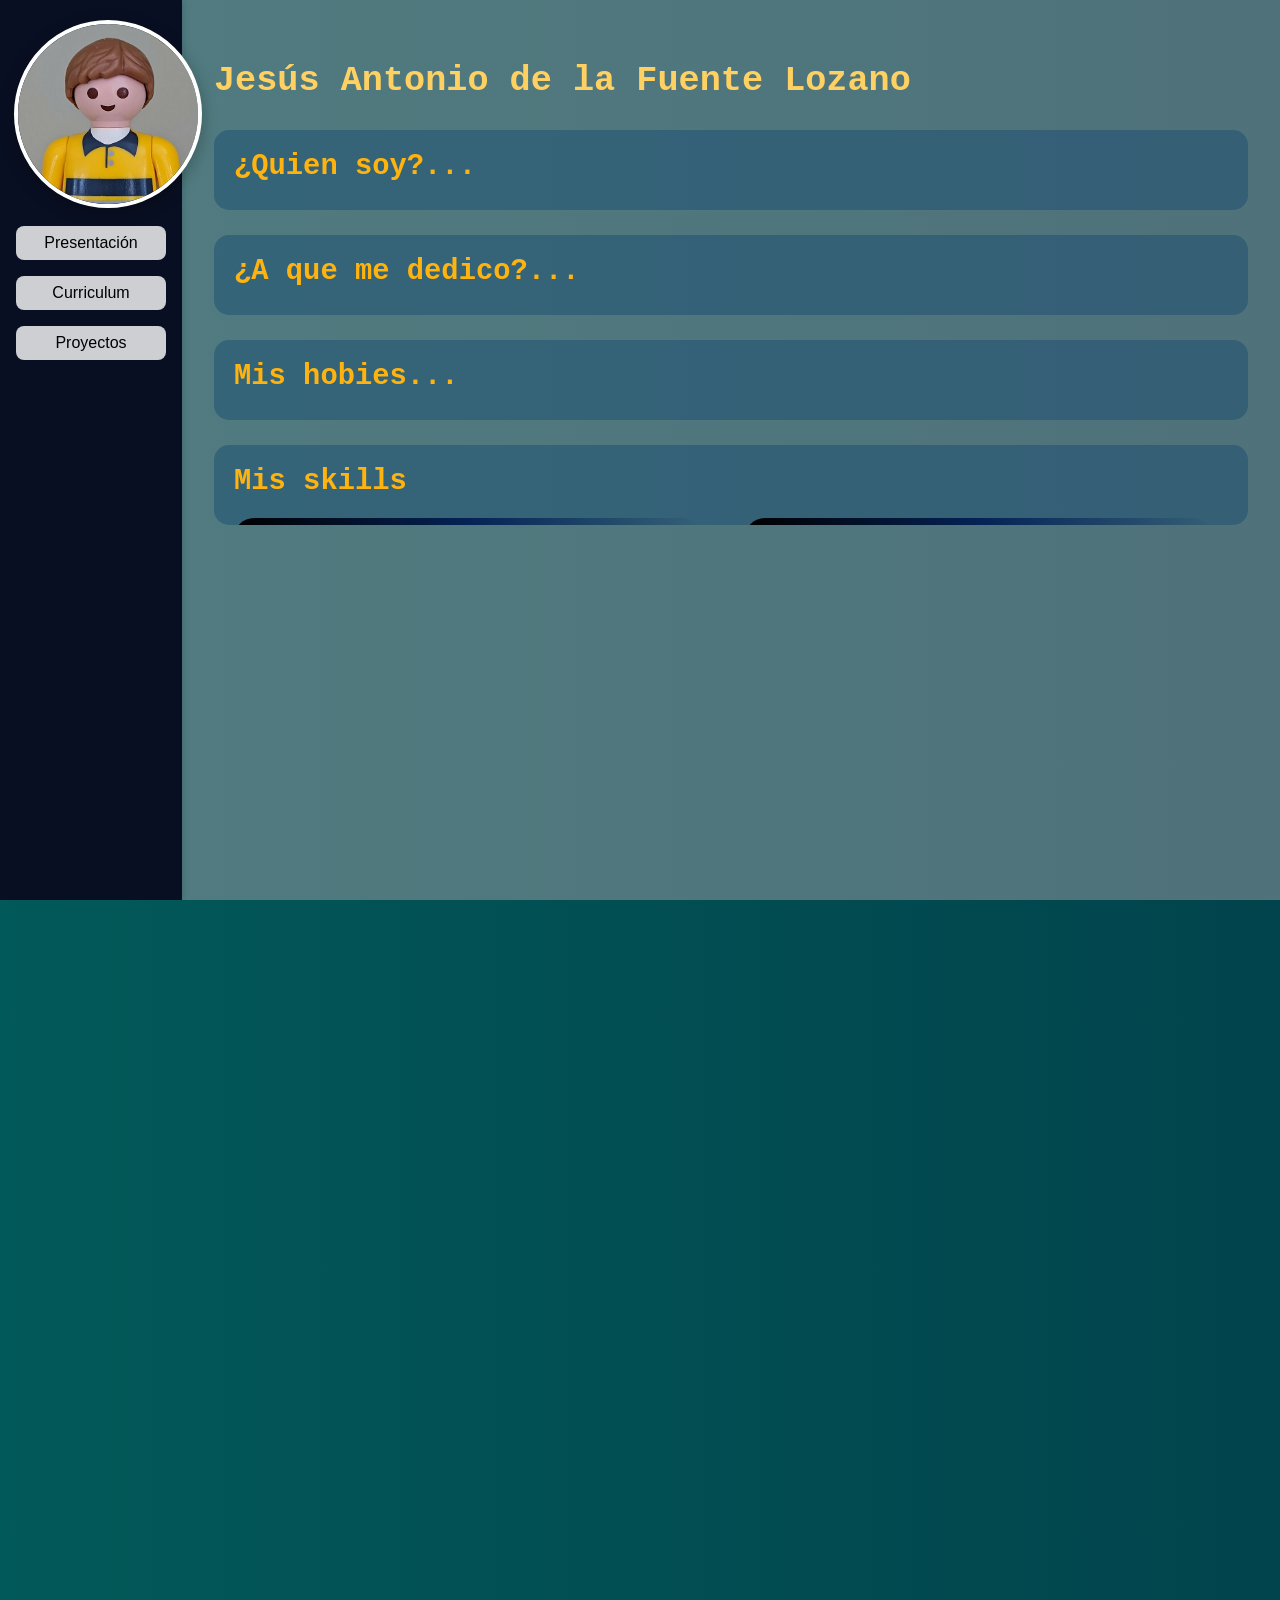
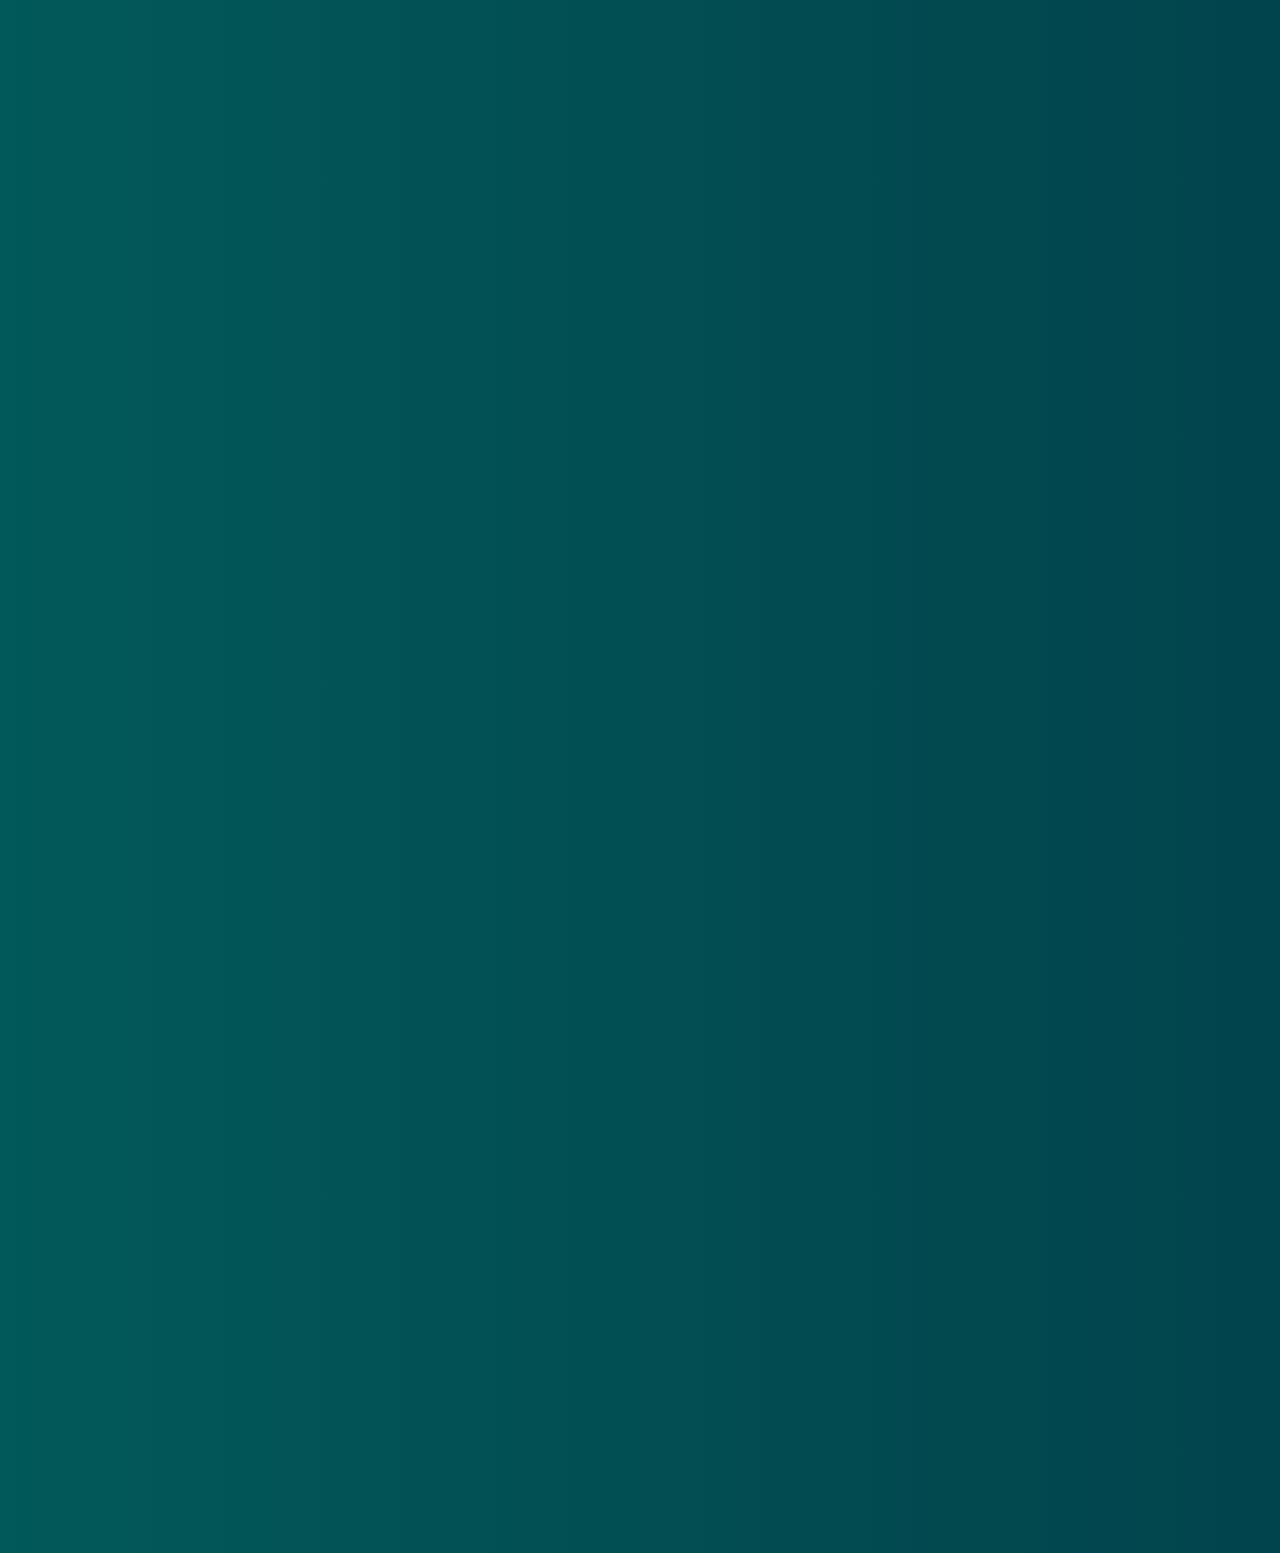
==== index.html @ d18a1d47 "Add files via upload" ====
<!DOCTYPE html>
<html lang="es">
<head>
  <meta charset="UTF-8" />
  <meta name="viewport" content="width=device-width, initial-scale=1.0"/>
  <title>Selección de vistas</title>
  <link rel="stylesheet" href="style.css" />
</head>

<body>
  <script src="functinality.js" defer></script>
  <div class="layout">

    <nav class="menu">
      <img class="photo" src="resources/playmobil.png" alt="">
      <div class="button-container">
        <button onclick="mostrarVista('vista1')">Presentación</button>
        <button onclick="mostrarVista('vista2')">Curriculum</button>
        <button onclick="mostrarVista('vista3')">Proyectos</button>
      </div>
    </nav>

    <div class="contenido">
      <div id="vista1" class="vista activa">
        <h2 class="title">Jesús Antonio de la Fuente Lozano</h2> 
        <div class="intern-1">
          <div class="intern-2">
            <h3>¿Quien soy?...</h3>
            <p>Mi nombre es <b class="enfasy-1">Jesús Antonio de la Fuente Lozano</b>, 
              un joven emprendedor que no deja de innovar, siempre creciendo en formacion y 
              empapado en proyectos. Me gusta mucho trabajar en equipo priorizando la unidad y 
              la ayuda mutua. <br><br>
              <b class="enfasy-1">Soy muy proactivo y energico</b>, 
              siempre busco algo que hacer ya me que gusta sentirme realizado. 
            </p>
            <img src="resources/nosignal.gif" alt="gif-1">
          </div>
          <div class="intern-2">
            <h3>¿A que me dedico?...</h3>
            <p>Actualmente ando en busqueda activa de empleo e <b class="enfasy-1">invirtiendo 
              en mi formación</b>, buscando todo tipo de proyectos. <br><br>
              Mientras tanto, ocupo mi tiempo libre realizando proyectos utiles para mi vida, 
              que me ayuden a <b class="enfasy-1">seguir adelante con precision</b> y asi 
              poder aprender mas de estos dia tras dia aplicando soluciones reales, tecnicas y 
              profesionales.</p>
              <img src="resources/nosignal.gif" alt="gif-1">
          </div>
          <div class="intern-2">
            <h3>Mis hobies...</h3>
            <p>Me gusta mucho la impresion 3D, no solo por el diseño, si no por la maquina en si.
              me gusta mucho la personalizacion de maquinas CNC y planeo hacerd una en un futuro. <br><br>
              Soy bateria, aprendí de forma autodidacta, por puro interes. Actualmente soy productor
              de musica electronica junto con otros amigos, deseosos de salir a un escenario</p>
            <img src="resources/nosignal.gif" alt="gif-1">
          </div>
          <section class="intern-skill">
            <h3>Mis skills</h3>
            <ul class="skills-list">
              <li class="skill">
                <img src="resources//Python-logo.svg" alt="Python">
                <progress class="skill-bar" value="50" max="100"></progress>
                <span>Apps internas y modulos</span>
              </li>
              <li class="skill">
                <img src="resources//C.svg" alt="C">
                <progress class="skill-bar" value="20" max="100"></progress>
                <span>Firmware y librerias</span>
              </li>
              <li class="skill">
                  <img src="resources//java.webp" alt="C">
                  <progress class="skill-bar" value="20" max="100"></progress>
                  <span>Apps de movil</span>
              </li>
              <li class="skill">
                  <svg width="80" height="80" viewBox="0 0 80 80" xmlns="http://www.w3.org/2000/svg">
                    <text x="40" y="24" text-anchor="middle" font-size="16" font-family="monospace" fill="#e44d26">HTML</text>
                    <text x="40" y="44" text-anchor="middle" font-size="16" font-family="monospace" fill="#1572b6">CSS</text>
                    <text x="40" y="64" text-anchor="middle" font-size="16" font-family="monospace" fill="#f7df1e">JS</text>
                  </svg>
                  <progress class="skill-bar" value="20" max="100"></progress>
                  <span>Mi web y Curriculum</span>
                  
              </li>
            </ul>
          </section>
        </div>
      </div>

      <div id="vista2" class="vista">
        <h2>Curriculum</h2>
        <iframe class="resume-frame" src="resume.html" width="100%" height="500px"></iframe>
      </div>

      <div id="vista3" class="vista">
        <h2>Proyectos</h2>
        <p>Si te apetece, puedes darte una vuelta por mis proyectos... hay de todo.</p>
        <section class="proyects-layout">
          <a href="http://www.google.com" class="proyect">
            <img src="resources/nosignal.gif" alt="">
            <h4>Proyecto 1</h4>
          </a>
          <a href="http://www.google.com" class="proyect">
            <img src="resources/nosignal.gif" alt="">
            <h4>Proyecto 2</h4>
          </a>
          <a href="http://www.google.com" class="proyect">
            <img src="resources/nosignal.gif" alt="">
            <h4>Proyecto 3</h4>
          </a>
          <a href="http://www.google.com" class="proyect">
            <img src="resources/nosignal.gif" alt="">
            <h4>Proyecto 3</h4>
          </a>
        </section>
      </div>
    </div>
  </div>
</body>
</html>
---- style.css ----
/* body and letter styles and some animations */

body {
    margin: 0;
    font-family: monospace;
    background: linear-gradient(270deg, #011526, #012E40, #025959);
    background-size: 400% 400%;
    animation: fondoAnimado 50s ease infinite;
    overflow: hidden;
    height: 100vh;
}

@keyframes fondoAnimado {
    0% { background-position: 0% 50%; }
    50% { background-position: 100% 50%; }
    100% { background-position: 0% 50%; }
}

h1 {
  font-size: 2.6rem;
  color: #FCB91C;
}

h2 {
  font-size: 2.2rem;
  color: #ffd062;
}

h3 {
  font-size: 1.8rem;
  color: rgb(255, 179, 15);
}

p {
  font-size: 1.3rem;
  color: rgb(255, 234, 175);
}

span{
  font-size: 1.3rem;
  color: rgb(255, 234, 175);
}

.enfasy-1 {
  color: rgb(255, 125, 18);
}

.intern-2:hover{
  max-height: 500px;
  background-color: #01396b;
}

.intern-2 h3{
  grid-column: 1;
  grid-row: 1;
  margin-top: unset;
}

.intern-2 p{
  grid-column: 1;
  grid-row: 2/5;
  overflow: hidden;
}

.intern-skill h3{
  margin-top: unset;
  margin-bottom: 20px;
}

/* Layout and menu style */

.layout {
    display: flex;
    overflow: hidden;
    max-height: 100vh;
    height: 100vh;
    max-width: 100vw;
    width: 100vw;
}

.menu {
    max-width: 200px;
    background-color: #090f22;
    padding: 1rem;
    box-shadow: 2px 0 5px rgba(0,0,0,0.1);
    display: flex;
    flex-direction: column;
    
    position: relative;
}

.button-container {
  width: 150;
  gap: 1rem;
  display: flex;
  flex-direction: column;
  align-items: center;
  margin-top: 210px;
  padding: 0;
}

.photo {
    width: 180px;
    height: 180px;
    object-fit: cover;
    border-radius: 50%;
    position: absolute;
    top: 20px;         
    right: -20px;    
    box-shadow: 0 4px 16px #0004;
    border: 4px solid #fff;
    background: #fff;
    z-index: 2;
}

.menu button {
  padding: 0.5rem;
  font-size: 1rem;
  width: 150px;
  cursor: pointer;
  border: none;
  border-radius: 8px;
  background-color: #ffffffcc;
  transition: background-color 0.3s ease, color 0.3s ease;
}

.menu button:hover {
  background-color: #ffc46a;
  color: #412011;
}

/* Content and view styles */

.contenido {
  flex-grow: 1;
  padding: 2rem;
  background-color: rgba(158, 160, 168, 0.5);
  min-width: none;
  height: 100%;
  width: 100vh;
  box-sizing: border-box;
  overflow: hide;
  overflow-x: hidden;
}

/*view styles and animations */

.vista {
  opacity: 0;
  transform: translateY(2000px);
  transition: opacity 0.1s ease, transform 0.8s ease;
  position: absolute;
  width: 100%;
  pointer-events: none;
}

.vista.activa {
  opacity: 1;
  transform: translateY(0);
  position: relative;
  pointer-events: auto;
}

/* framse, cards and animatic sections */

iframe{
  background-color: #ffffff;
  border-radius: 15px;
  border-style: none;
}

.intern-1 {
  display: flex;
  padding-right: 20px;
  flex-direction: column;
  width: 100%;
  height: 100%;
}

.intern-2 {
  display: grid;
  grid-template-columns: repeat(2, 1fr);
  grid-template-rows: repeat(4, 1fr);
  gap: 20px;

  margin-right: 0;
  margin-bottom: 25px;
  min-width: 10px;
  max-height: 80px;
  width: 100%;
  box-sizing: border-box;

  text-align: justify;

  background-color: #013a6b56;
  padding: 20px 25px 20px 20px;
  border: 2px;
  border-radius: 15px;

  transition: background-color 0.7s ease,
              max-height 0.4s ease;

  overflow: hidden;
  cursor:grab;
}

.intern-2 img{
  max-width: 500px;
  height: auto;
  margin-left: 20px;
  margin-bottom: 20px;
  border-image-slice: 1;

  grid-column: 2;
  grid-row: 2;

  overflow: hidden;

  opacity: 0;
  transition: opacity 0.2s ease; 
  transition-delay: 0s;
}

.intern-2:hover img {
  opacity: 1;
  transition: opacity 1s ease; 
  transition-delay: 0.15s; 
}

.intern-skill {
  display:flex;
  flex-direction: column;
  margin-right: 25px;
  margin-bottom: 25px;
  min-width: 250px;
  max-height: 80px;
  width: 100%;
  box-sizing: border-box;

  text-align: justify;

  background-color: #013a6b56;
  padding: 20px 25px 20px 20px;
  border: 2px;
  border-radius: 15px;

  transition: background-color 0.7s ease,
              max-height 0.4s ease;

  overflow: hidden;
  cursor:grab;
}

.intern-skill:hover{
  max-height: 500px;
  background-color: #01396b;
  overflow: hidden;
}

.skills-list {
  list-style: none;
  padding: 0;
  margin: 0;
  columns: 2;
  column-gap: 2rem;
}

@media (max-width: 1200px) {
  .skills-list {
    columns: 1;
  }
}

.skill{
  margin: 0 10px 10px 0;
  padding: 10px;
  border-radius: 20px;
  display: flex;
  box-sizing: border-box;
  overflow: hidden;
  align-items: center;
  text-align: justify;
  background: linear-gradient(270deg, #00000000, #001d52ea, #000000);
}

.skill img{
  width: 80px;
  height: 80px;
}

.skill span{
  margin-left: 15px;
  margin-right: 15px;
  margin-top: 0;
  margin-bottom: 0;
  max-height: 20px;
  font-size: 1.3rem;
}

.skill-bar {
  width: 50%;
  height: 16px;
  border-radius: 8px;
  background-color: #eee;
  appearance: none;
  -webkit-appearance: none;
  margin-left: 10px;
}

/*only for chrome, safary y edge*/
.skill-bar.low::-webkit-progress-value { background: rgb(255, 125, 18); }
.skill-bar.medium::-webkit-progress-value { background: seagreen; }
.skill-bar.high::-webkit-progress-value { background: rgb(43, 45, 187); }

/*only for firefox*/
.skill-bar.low::-moz-progress-bar { background: rgb(255, 125, 18); }
.skill-bar.medium::-moz-progress-bar { background: seagreen; }
.skill-bar.high::-moz-progress-bar { background: rgb(43, 45, 187); }

/* Proyect view and proyect boxes */

.proyects-layout {
  display: grid;
  width: auto;
  grid-template-columns: repeat(auto-fit, minmax(300px, 1fr));
  grid-template-rows:max-content;
  gap: 20px;
  justify-items: center;
  align-items: center;
}

.proyect{
  width: 300px;
  height: 400px;
  display: flex;
  flex-direction: column;
  align-items: center;
  justify-content: flex-start;
  background-color: #ffc997;;
  box-sizing: border-box;
  border-radius: 5px 20px 20px 20px;
  border-color: #eee;
  overflow: hidden;
}

.proyect img{
  width: 300px;
  height: 250px;
  margin-top: 0;
  border-bottom: #eee solid 4px;
  align-self: self-start;
  object-fit:cover; /* La imagen se centra y no se deforma */
  display: block;
}
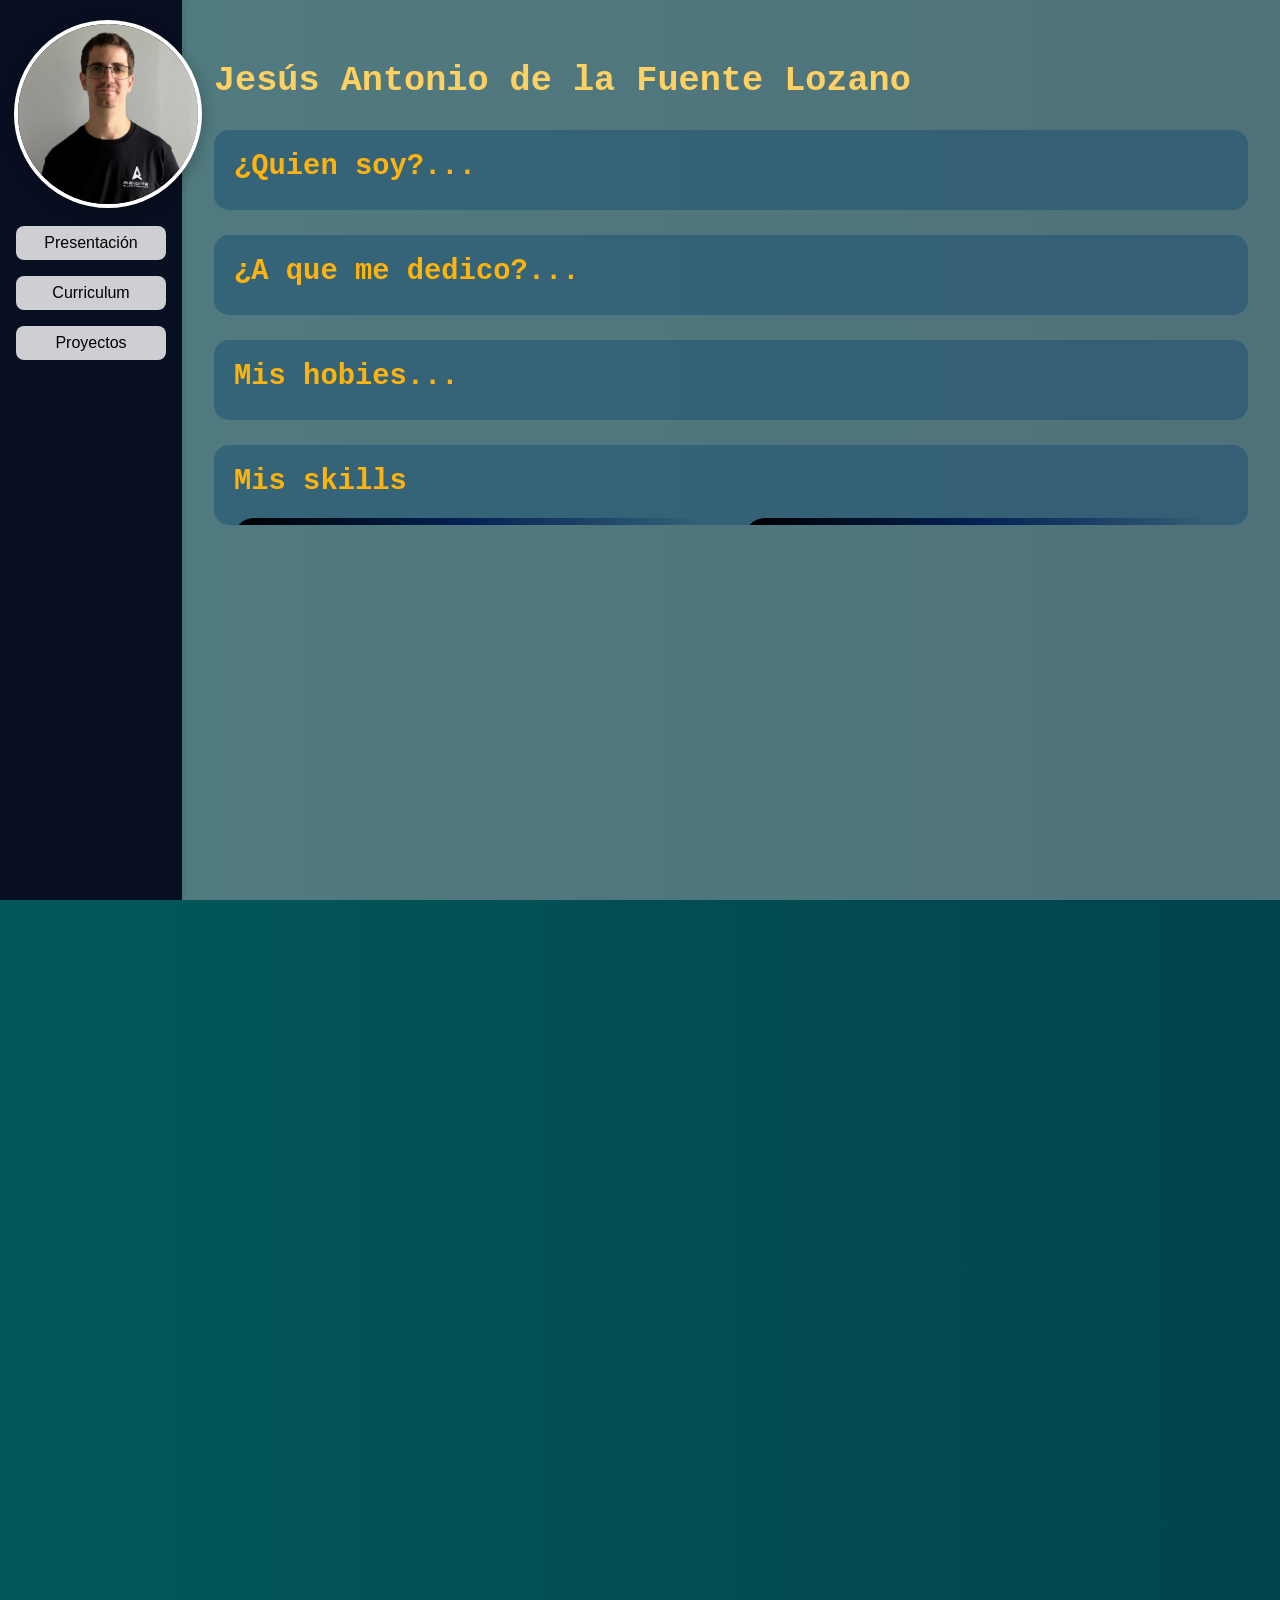
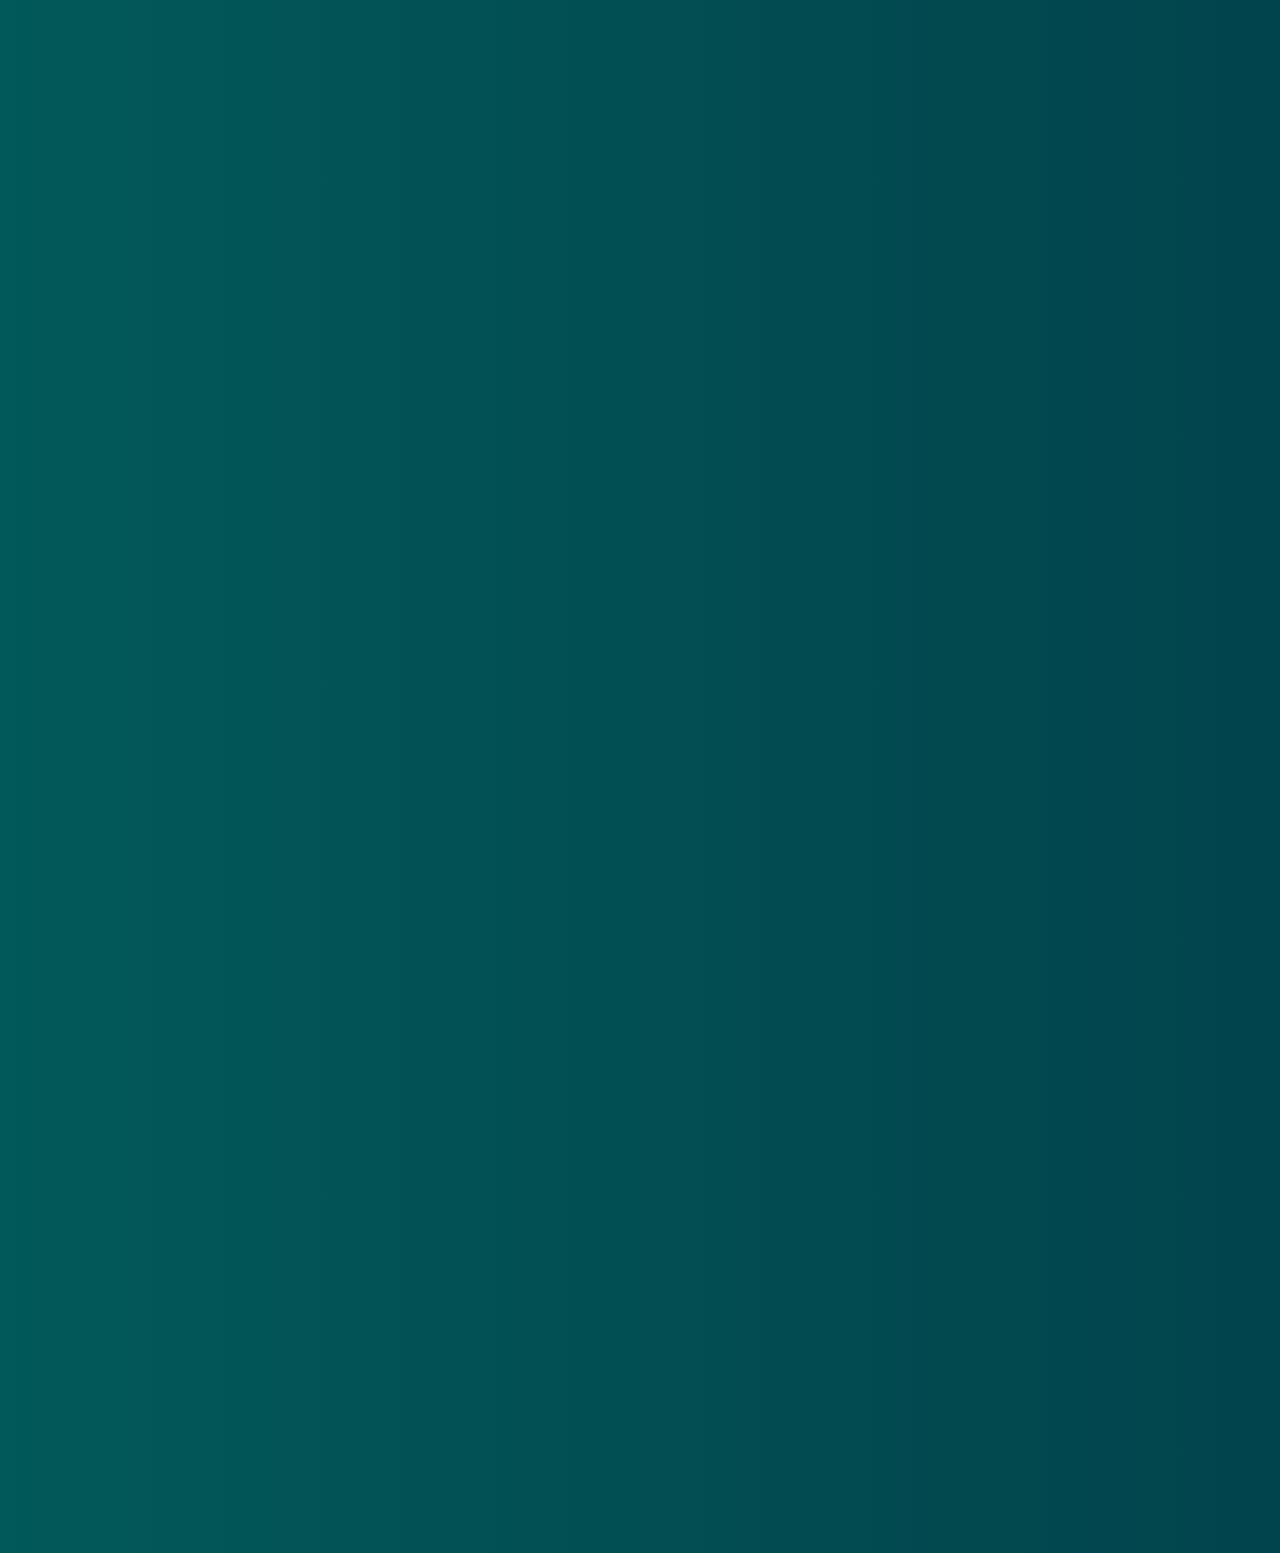
==== commit 7c2dc1d3: "updated personal photo" ====
--- a/index.html
+++ b/index.html
@@ -3,7 +3,7 @@
 <head>
   <meta charset="UTF-8" />
   <meta name="viewport" content="width=device-width, initial-scale=1.0"/>
-  <title>Selección de vistas</title>
+  <title>Mi portfolio</title>
   <link rel="stylesheet" href="style.css" />
 </head>
 
@@ -12,7 +12,7 @@
   <div class="layout">
 
     <nav class="menu">
-      <img class="photo" src="resources/playmobil.png" alt="">
+      <img class="photo" src="resources/mi-foto.jpg" alt="">
       <div class="button-container">
         <button onclick="mostrarVista('vista1')">Presentación</button>
         <button onclick="mostrarVista('vista2')">Curriculum</button>
@@ -117,3 +117,4 @@
   </div>
 </body>
 </html>
+
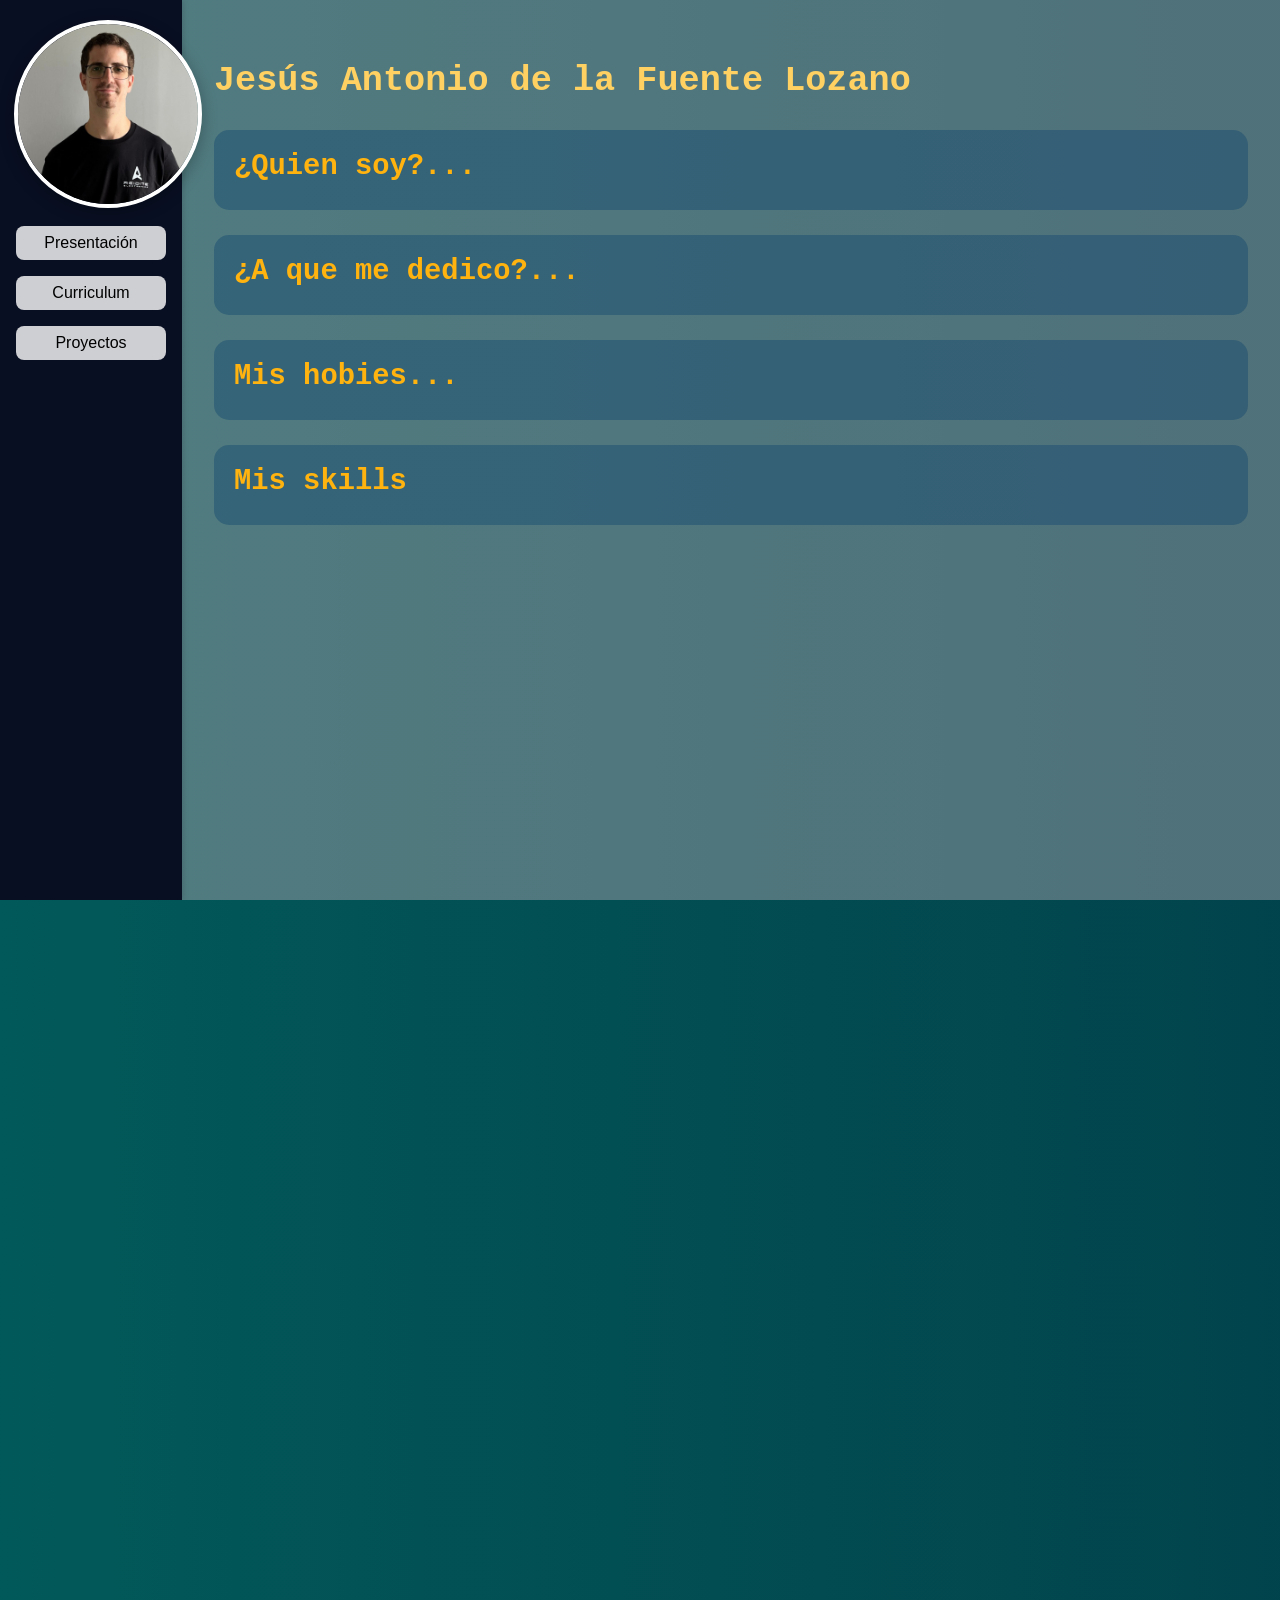
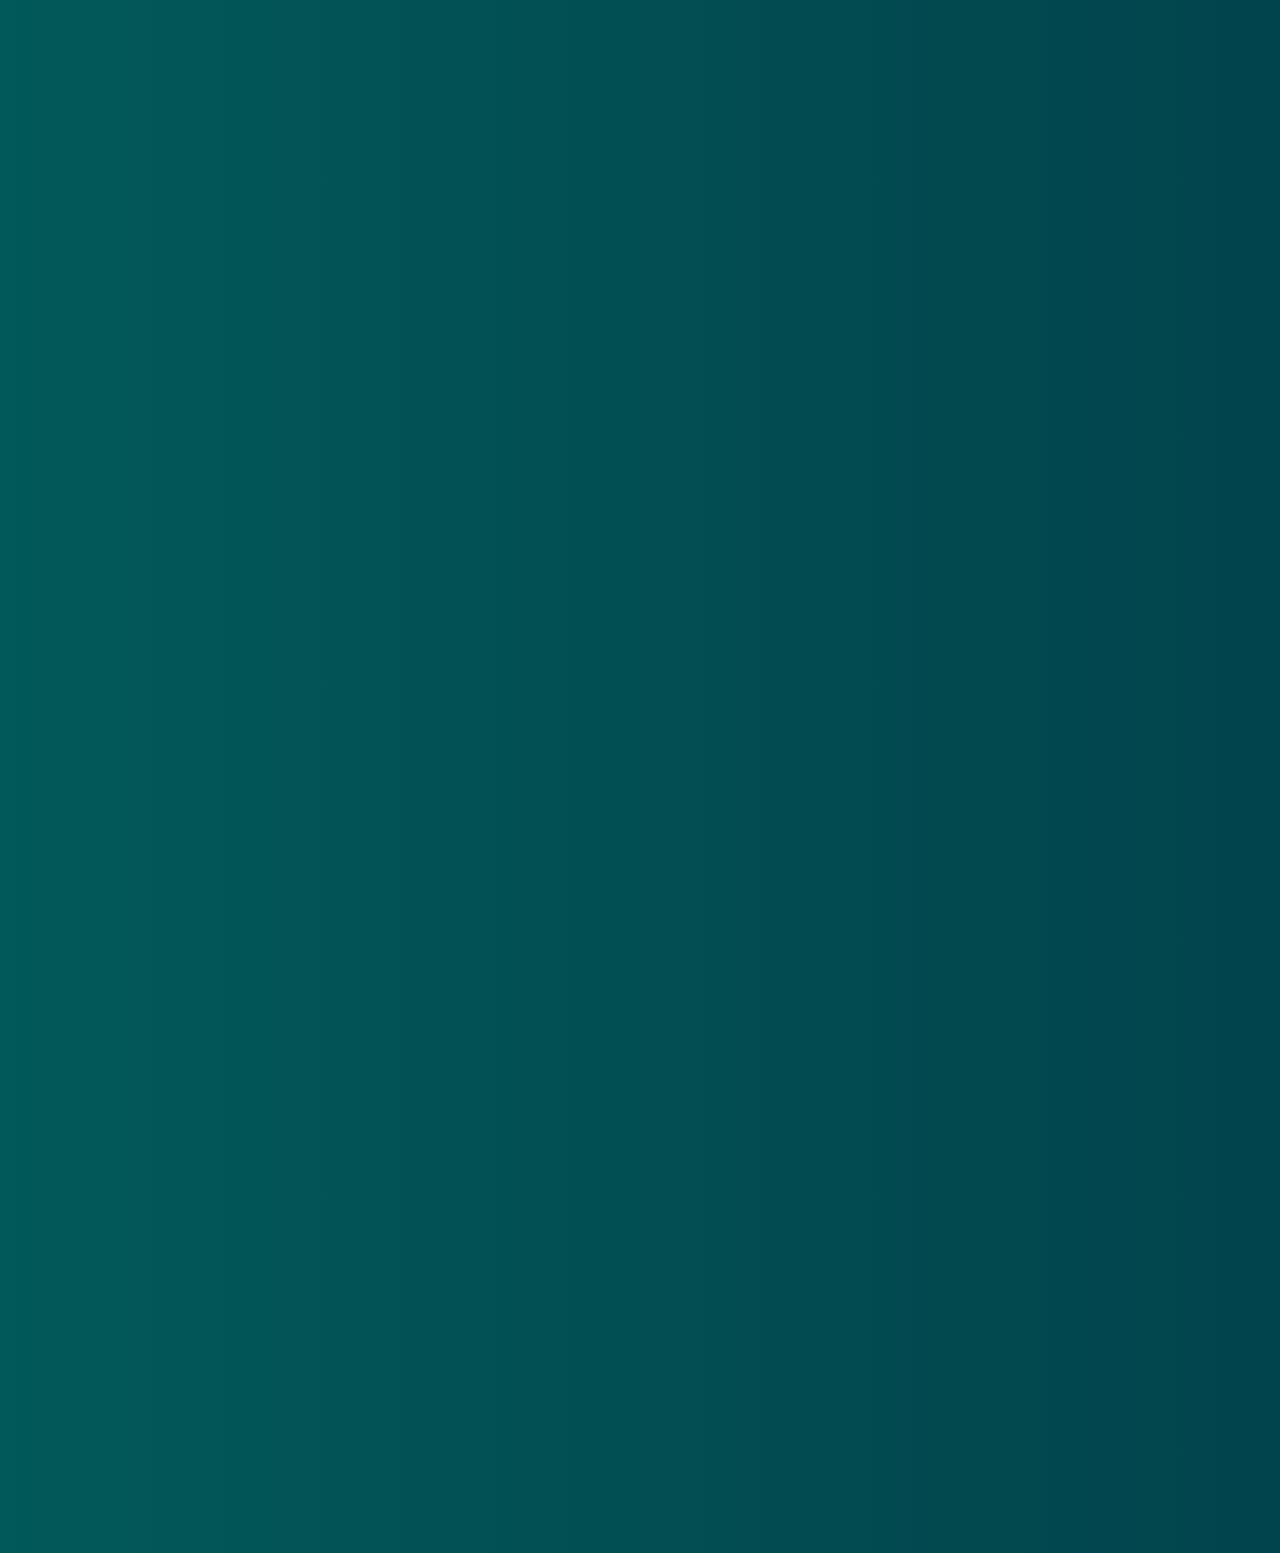
==== commit 8d96d47a: "Añadidas ciertas mejoras y links a proyectos." ====
--- a/index.html
+++ b/index.html
@@ -38,7 +38,7 @@
           <div class="intern-2">
             <h3>¿A que me dedico?...</h3>
             <p>Actualmente ando en busqueda activa de empleo e <b class="enfasy-1">invirtiendo 
-              en mi formación</b>, buscando todo tipo de proyectos. <br><br>
+              en mi formación</b>, buscando todo tipo de proyectos.<br><br>
               Mientras tanto, ocupo mi tiempo libre realizando proyectos utiles para mi vida, 
               que me ayuden a <b class="enfasy-1">seguir adelante con precision</b> y asi 
               poder aprender mas de estos dia tras dia aplicando soluciones reales, tecnicas y 
@@ -51,7 +51,7 @@
               me gusta mucho la personalizacion de maquinas CNC y planeo hacerd una en un futuro. <br><br>
               Soy bateria, aprendí de forma autodidacta, por puro interes. Actualmente soy productor
               de musica electronica junto con otros amigos, deseosos de salir a un escenario</p>
-            <img src="resources/nosignal.gif" alt="gif-1">
+            <img src="resources/printer 1.gif" alt="gif-1">
           </div>
           <section class="intern-skill">
             <h3>Mis skills</h3>
@@ -94,23 +94,8 @@
       <div id="vista3" class="vista">
         <h2>Proyectos</h2>
         <p>Si te apetece, puedes darte una vuelta por mis proyectos... hay de todo.</p>
-        <section class="proyects-layout">
-          <a href="http://www.google.com" class="proyect">
-            <img src="resources/nosignal.gif" alt="">
-            <h4>Proyecto 1</h4>
-          </a>
-          <a href="http://www.google.com" class="proyect">
-            <img src="resources/nosignal.gif" alt="">
-            <h4>Proyecto 2</h4>
-          </a>
-          <a href="http://www.google.com" class="proyect">
-            <img src="resources/nosignal.gif" alt="">
-            <h4>Proyecto 3</h4>
-          </a>
-          <a href="http://www.google.com" class="proyect">
-            <img src="resources/nosignal.gif" alt="">
-            <h4>Proyecto 3</h4>
-          </a>
+        <section id="projects-layout" class="projects-layout">
+          <!-- Project cards will be inserted here by JavaScript -->
         </section>
       </div>
     </div>
--- a/style.css
+++ b/style.css
@@ -43,6 +43,7 @@
 
 .enfasy-1 {
   color: rgb(255, 125, 18);
+  text-decoration: none;
 }
 
 .intern-2:hover{
@@ -260,7 +261,7 @@
 .skills-list {
   list-style: none;
   padding: 0;
-  margin: 0;
+  margin: 20px 0 0 0;
   columns: 2;
   column-gap: 2rem;
 }
@@ -319,36 +320,44 @@
 
 /* Proyect view and proyect boxes */
 
-.proyects-layout {
+.projects-layout {
   display: grid;
   width: auto;
-  grid-template-columns: repeat(auto-fit, minmax(300px, 1fr));
+  grid-template-columns: repeat(auto-fit, minmax(400px, 1fr));
   grid-template-rows:max-content;
-  gap: 20px;
+  gap: 3px;
   justify-items: center;
   align-items: center;
 }
 
-.proyect{
-  width: 300px;
+.project{
+  width: 350px;
   height: 400px;
   display: flex;
   flex-direction: column;
   align-items: center;
   justify-content: flex-start;
-  background-color: #ffc997;;
+  background-color: #01396b;;
   box-sizing: border-box;
   border-radius: 5px 20px 20px 20px;
   border-color: #eee;
   overflow: hidden;
 }
 
-.proyect img{
-  width: 300px;
-  height: 250px;
+.project img{
+  width: 400px;
+  height: 170px;
   margin-top: 0;
   border-bottom: #eee solid 4px;
-  align-self: self-start;
-  object-fit:cover; /* La imagen se centra y no se deforma */
+  object-fit:cover;
   display: block;
 }
+
+.project p,
+.project a{
+  margin: 0px 10px 10px 10px;
+  font-size: 1.2rem;
+  text-align: justify;
+  text-decoration: none;
+  text-decoration-line: none;
+}
